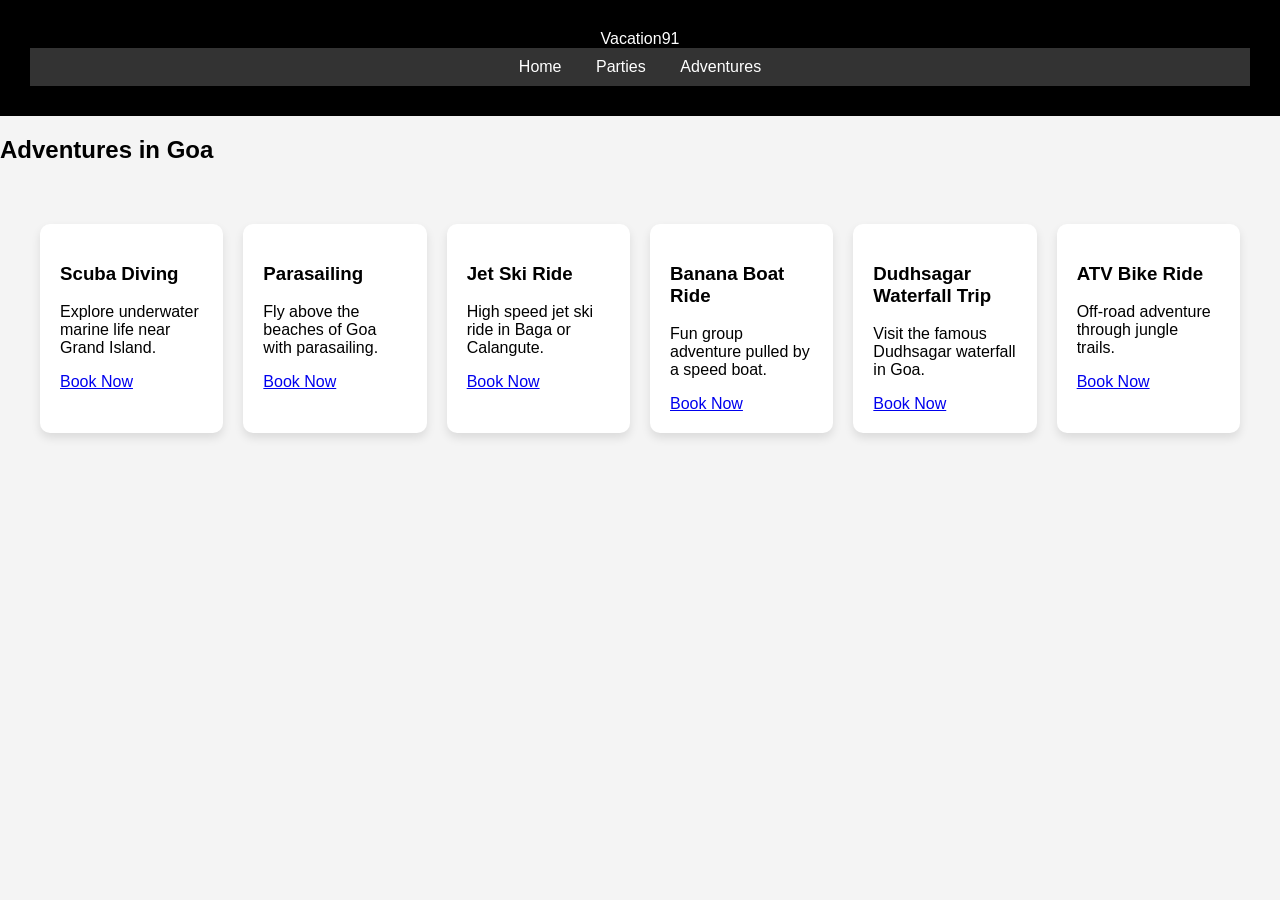
==== adventures.html @ 9f30fa67 "Create adventures.html" ====
<!DOCTYPE html>
<html>

<head>

<title>Adventures in Goa | Vacation91</title>

<meta name="viewport" content="width=device-width, initial-scale=1">

<link rel="stylesheet" href="style.css">

</head>

<body>

<header>

<div class="logo">Vacation91</div>

<nav>

<a href="index.html">Home</a>
<a href="parties.html">Parties</a>
<a href="adventures.html">Adventures</a>

</nav>

</header>

<div class="section">

<h2>Adventures in Goa</h2>

<div class="cards">

<div class="card">
<h3>Scuba Diving</h3>
<p>Explore underwater marine life near Grand Island.</p>
<a class="btn" href="https://wa.me/919511766243?text=I want to book Scuba Diving via Vacation91">Book Now</a>
</div>

<div class="card">
<h3>Parasailing</h3>
<p>Fly above the beaches of Goa with parasailing.</p>
<a class="btn" href="https://wa.me/919511766243?text=I want to book Parasailing via Vacation91">Book Now</a>
</div>

<div class="card">
<h3>Jet Ski Ride</h3>
<p>High speed jet ski ride in Baga or Calangute.</p>
<a class="btn" href="https://wa.me/919511766243?text=I want to book Jet Ski Ride via Vacation91">Book Now</a>
</div>

<div class="card">
<h3>Banana Boat Ride</h3>
<p>Fun group adventure pulled by a speed boat.</p>
<a class="btn" href="https://wa.me/919511766243?text=I want to book Banana Boat Ride via Vacation91">Book Now</a>
</div>

<div class="card">
<h3>Dudhsagar Waterfall Trip</h3>
<p>Visit the famous Dudhsagar waterfall in Goa.</p>
<a class="btn" href="https://wa.me/919511766243?text=I want to book Dudhsagar Trip via Vacation91">Book Now</a>
</div>

<div class="card">
<h3>ATV Bike Ride</h3>
<p>Off-road adventure through jungle trails.</p>
<a class="btn" href="https://wa.me/919511766243?text=I want to book ATV Ride via Vacation91">Book Now</a>
</div>

</div>

</div>

</body>

</html>
---- style.css ----
body{
font-family: Arial;
margin:0;
background:#f4f4f4;
}

header{
background:#000;
color:white;
text-align:center;
padding:30px;
}

nav{
background:#333;
text-align:center;
padding:10px;
}

nav a{
color:white;
margin:15px;
text-decoration:none;
}

.hero{
text-align:center;
padding:80px;
background:#ffcc00;
}

.hero button{
padding:12px 25px;
font-size:18px;
border:none;
background:black;
color:white;
}

.cards{
display:flex;
justify-content:center;
gap:20px;
padding:40px;
}

.card{
background:white;
padding:20px;
width:250px;
border-radius:10px;
box-shadow:0 5px 10px rgba(0,0,0,0.1);
}

footer{
background:#000;
color:white;
text-align:center;
padding:20px;
}
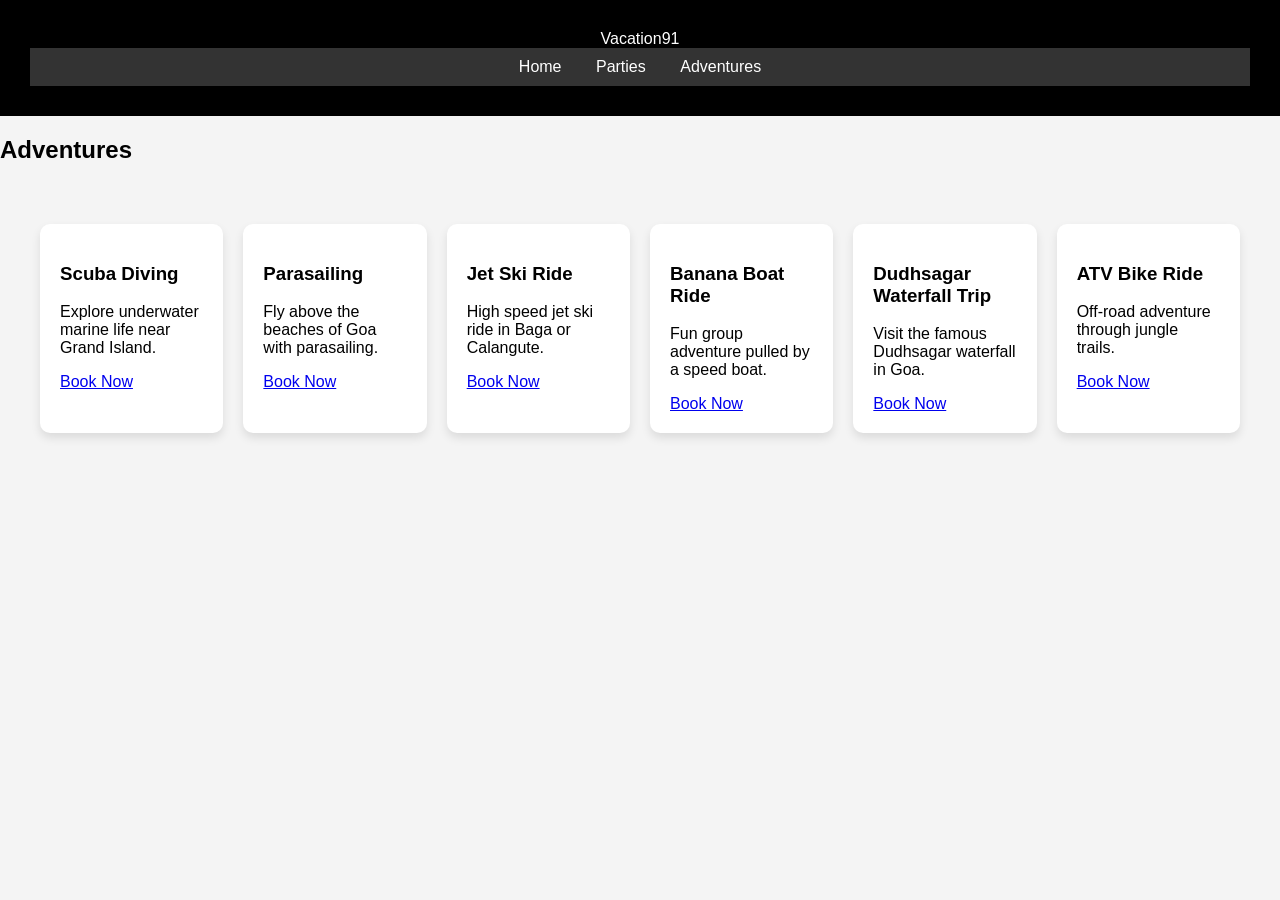
==== commit 2c0acdd5: "Update adventures.html" ====
--- a/adventures.html
+++ b/adventures.html
@@ -3,7 +3,7 @@
 
 <head>
 
-<title>Adventures in Goa | Vacation91</title>
+<title>Adventures | Vacation91</title>
 
 <meta name="viewport" content="width=device-width, initial-scale=1">
 
@@ -29,7 +29,7 @@
 
 <div class="section">
 
-<h2>Adventures in Goa</h2>
+<h2>Adventures</h2>
 
 <div class="cards">
 
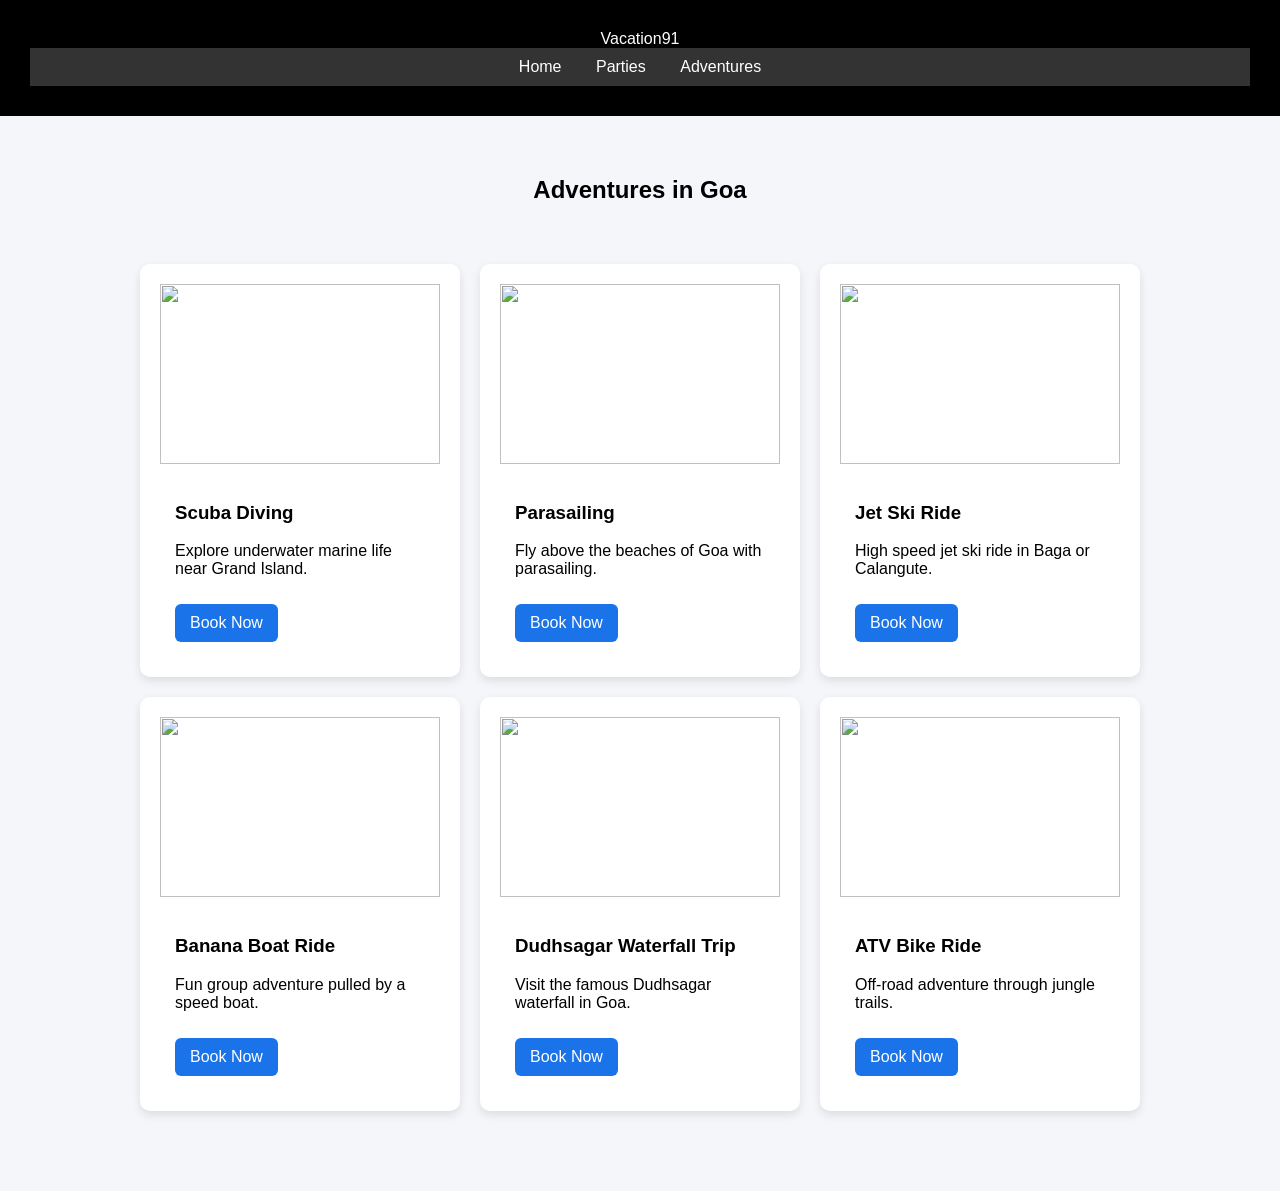
==== commit 999e9527: "Update adventures.html" ====
--- a/adventures.html
+++ b/adventures.html
@@ -3,12 +3,61 @@
 
 <head>
 
-<title>Adventures | Vacation91</title>
+<title>Adventures in Goa | Vacation91</title>
 
 <meta name="viewport" content="width=device-width, initial-scale=1">
 
 <link rel="stylesheet" href="style.css">
 
+<style>
+
+body{
+font-family:Arial;
+margin:0;
+background:#f5f6fa;
+}
+
+.section{
+padding:40px;
+}
+
+.cards{
+display:flex;
+flex-wrap:wrap;
+gap:20px;
+justify-content:center;
+}
+
+.card{
+background:white;
+width:280px;
+border-radius:10px;
+overflow:hidden;
+box-shadow:0 4px 10px rgba(0,0,0,0.1);
+}
+
+.card img{
+width:100%;
+height:180px;
+object-fit:cover;
+}
+
+.card-content{
+padding:15px;
+}
+
+.btn{
+display:inline-block;
+padding:10px 15px;
+background:#1a73e8;
+color:white;
+text-decoration:none;
+border-radius:6px;
+margin-top:10px;
+}
+
+</style>
+
 </head>
 
 <body>
@@ -18,55 +67,137 @@
 <div class="logo">Vacation91</div>
 
 <nav>
-
 <a href="index.html">Home</a>
 <a href="parties.html">Parties</a>
 <a href="adventures.html">Adventures</a>
-
 </nav>
 
 </header>
 
 <div class="section">
 
-<h2>Adventures</h2>
+<h2 style="text-align:center;">Adventures in Goa</h2>
 
 <div class="cards">
 
-<div class="card">
+<!-- Scuba Diving -->
+
+<div class="card">
+
+<img src="https://images.unsplash.com/photo-1544551763-46a013bb70d5">
+
+<div class="card-content">
+
 <h3>Scuba Diving</h3>
+
 <p>Explore underwater marine life near Grand Island.</p>
-<a class="btn" href="https://wa.me/919511766243?text=I want to book Scuba Diving via Vacation91">Book Now</a>
-</div>
-
-<div class="card">
+
+<a class="btn" href="https://wa.me/919511766243?text=I want to book Scuba Diving via Vacation91">
+Book Now
+</a>
+
+</div>
+
+</div>
+
+<!-- Parasailing -->
+
+<div class="card">
+
+<img src="https://images.unsplash.com/photo-1507525428034-b723cf961d3e">
+
+<div class="card-content">
+
 <h3>Parasailing</h3>
+
 <p>Fly above the beaches of Goa with parasailing.</p>
-<a class="btn" href="https://wa.me/919511766243?text=I want to book Parasailing via Vacation91">Book Now</a>
-</div>
-
-<div class="card">
+
+<a class="btn" href="https://wa.me/919511766243?text=I want to book Parasailing via Vacation91">
+Book Now
+</a>
+
+</div>
+
+</div>
+
+<!-- Jet Ski -->
+
+<div class="card">
+
+<img src="https://images.unsplash.com/photo-1500375592092-40eb2168fd21">
+
+<div class="card-content">
+
 <h3>Jet Ski Ride</h3>
+
 <p>High speed jet ski ride in Baga or Calangute.</p>
-<a class="btn" href="https://wa.me/919511766243?text=I want to book Jet Ski Ride via Vacation91">Book Now</a>
-</div>
-
-<div class="card">
+
+<a class="btn" href="https://wa.me/919511766243?text=I want to book Jet Ski Ride via Vacation91">
+Book Now
+</a>
+
+</div>
+
+</div>
+
+<!-- Banana Boat -->
+
+<div class="card">
+
+<img src="https://images.unsplash.com/photo-1526772662000-3f88f10405ff">
+
+<div class="card-content">
+
 <h3>Banana Boat Ride</h3>
+
 <p>Fun group adventure pulled by a speed boat.</p>
-<a class="btn" href="https://wa.me/919511766243?text=I want to book Banana Boat Ride via Vacation91">Book Now</a>
-</div>
-
-<div class="card">
+
+<a class="btn" href="https://wa.me/919511766243?text=I want to book Banana Boat Ride via Vacation91">
+Book Now
+</a>
+
+</div>
+
+</div>
+
+<!-- Dudhsagar -->
+
+<div class="card">
+
+<img src="https://images.unsplash.com/photo-1501785888041-af3ef285b470">
+
+<div class="card-content">
+
 <h3>Dudhsagar Waterfall Trip</h3>
+
 <p>Visit the famous Dudhsagar waterfall in Goa.</p>
-<a class="btn" href="https://wa.me/919511766243?text=I want to book Dudhsagar Trip via Vacation91">Book Now</a>
-</div>
-
-<div class="card">
+
+<a class="btn" href="https://wa.me/919511766243?text=I want to book Dudhsagar Trip via Vacation91">
+Book Now
+</a>
+
+</div>
+
+</div>
+
+<!-- ATV Ride -->
+
+<div class="card">
+
+<img src="https://images.unsplash.com/photo-1520975922327-8c0c92d61b5a">
+
+<div class="card-content">
+
 <h3>ATV Bike Ride</h3>
+
 <p>Off-road adventure through jungle trails.</p>
-<a class="btn" href="https://wa.me/919511766243?text=I want to book ATV Ride via Vacation91">Book Now</a>
+
+<a class="btn" href="https://wa.me/919511766243?text=I want to book ATV Ride via Vacation91">
+Book Now
+</a>
+
+</div>
+
 </div>
 
 </div>
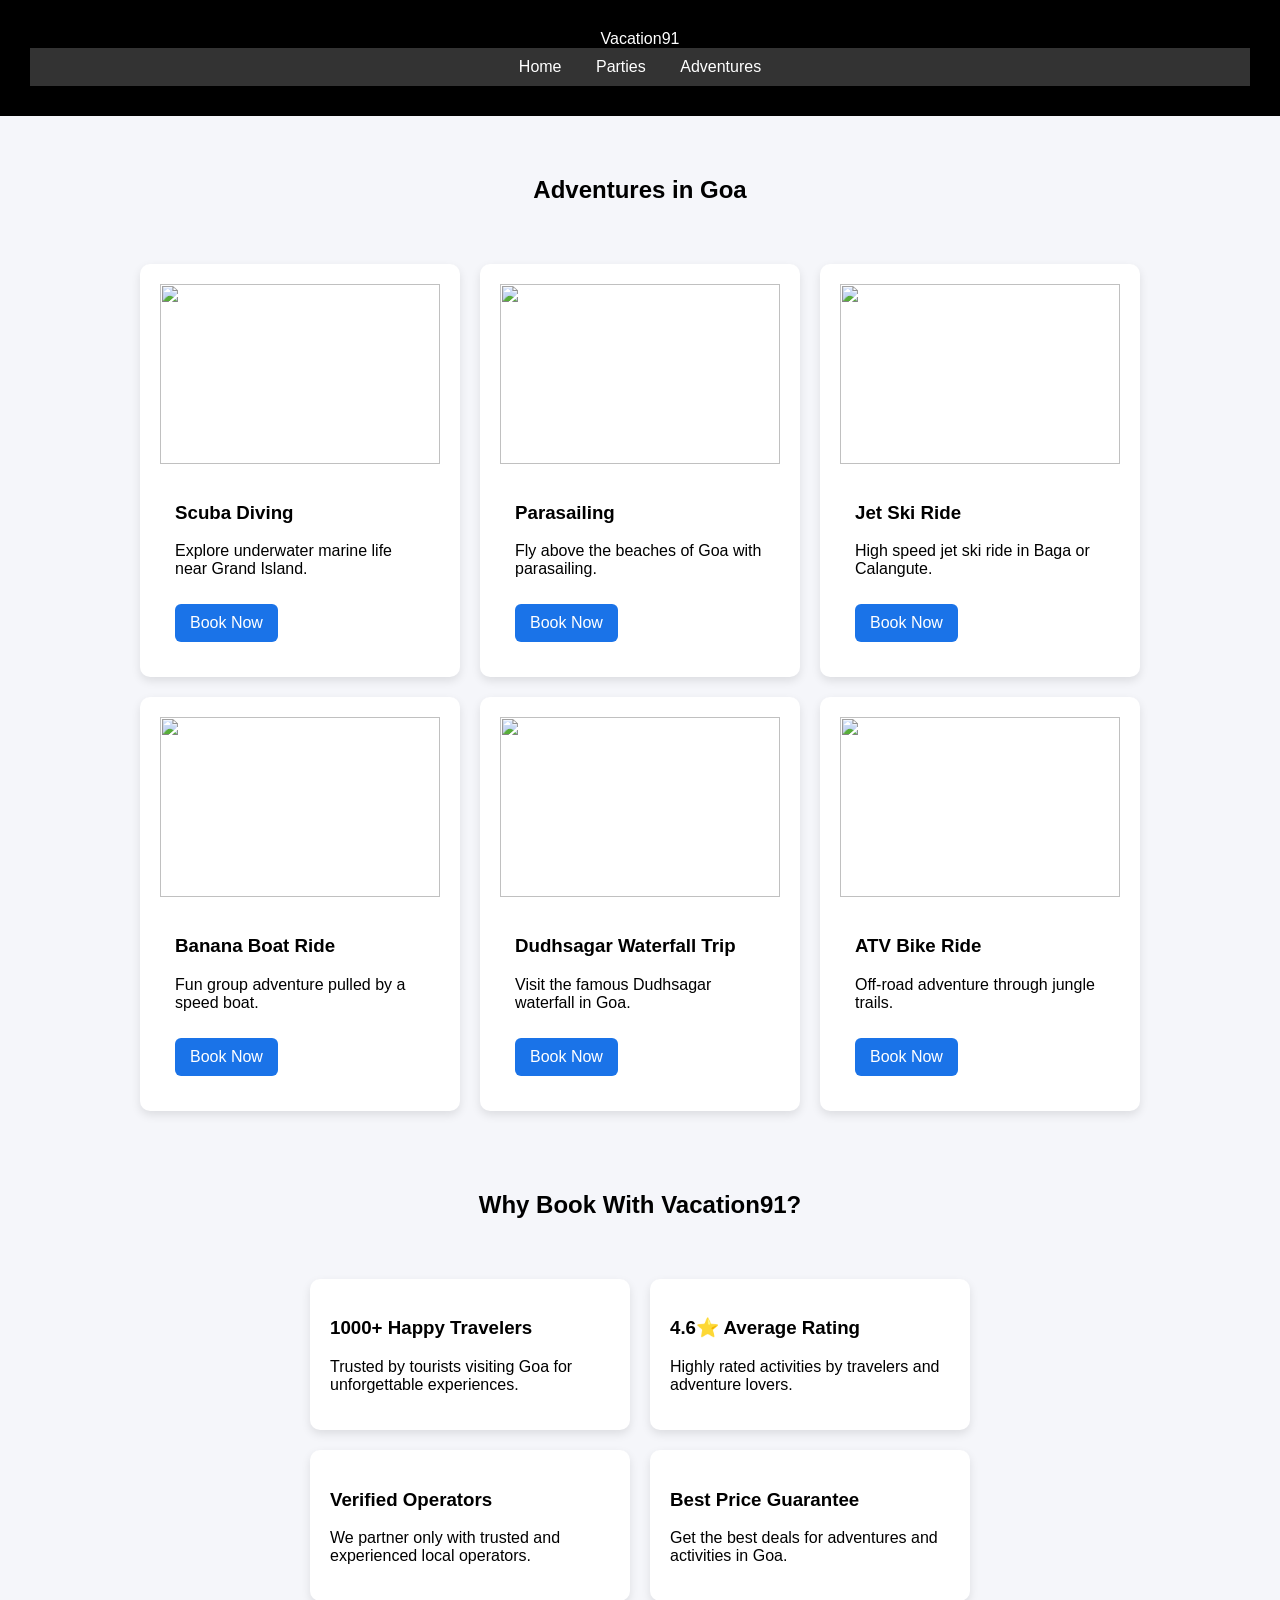
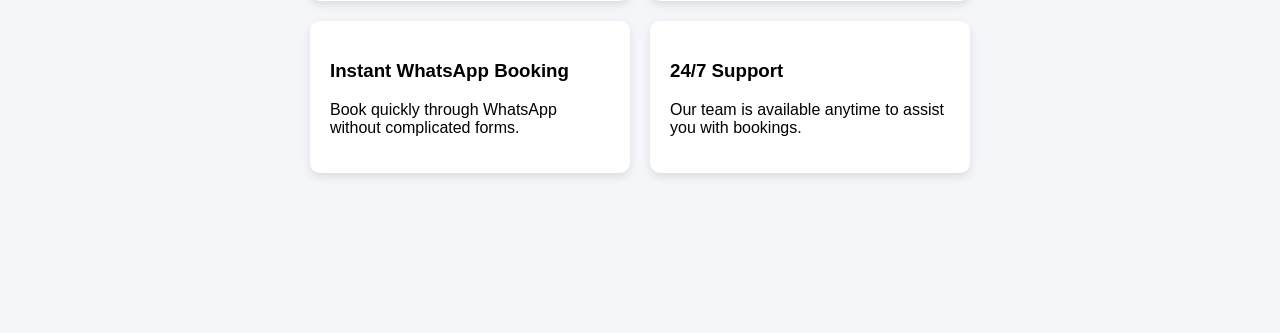
==== commit b448c841: "Update adventures.html" ====
--- a/adventures.html
+++ b/adventures.html
@@ -197,7 +197,44 @@
 </a>
 
 </div>
-
+</div>
+
+<!-- WHY BOOK WITH US -->
+
+<div class="section">
+
+<h2 style="text-align:center;">Why Book With Vacation91?</h2>
+
+<div class="cards">
+
+<div class="card">
+<h3>1000+ Happy Travelers</h3>
+<p>Trusted by tourists visiting Goa for unforgettable experiences.</p>
+</div>
+
+<div class="card">
+<h3>4.6⭐ Average Rating</h3>
+<p>Highly rated activities by travelers and adventure lovers.</p>
+</div>
+
+<div class="card">
+<h3>Verified Operators</h3>
+<p>We partner only with trusted and experienced local operators.</p>
+</div>
+
+<div class="card">
+<h3>Best Price Guarantee</h3>
+<p>Get the best deals for adventures and activities in Goa.</p>
+</div>
+
+<div class="card">
+<h3>Instant WhatsApp Booking</h3>
+<p>Book quickly through WhatsApp without complicated forms.</p>
+</div>
+
+<div class="card">
+<h3>24/7 Support</h3>
+<p>Our team is available anytime to assist you with bookings.</p>
 </div>
 
 </div>
@@ -205,5 +242,4 @@
 </div>
 
 </body>
-
 </html>
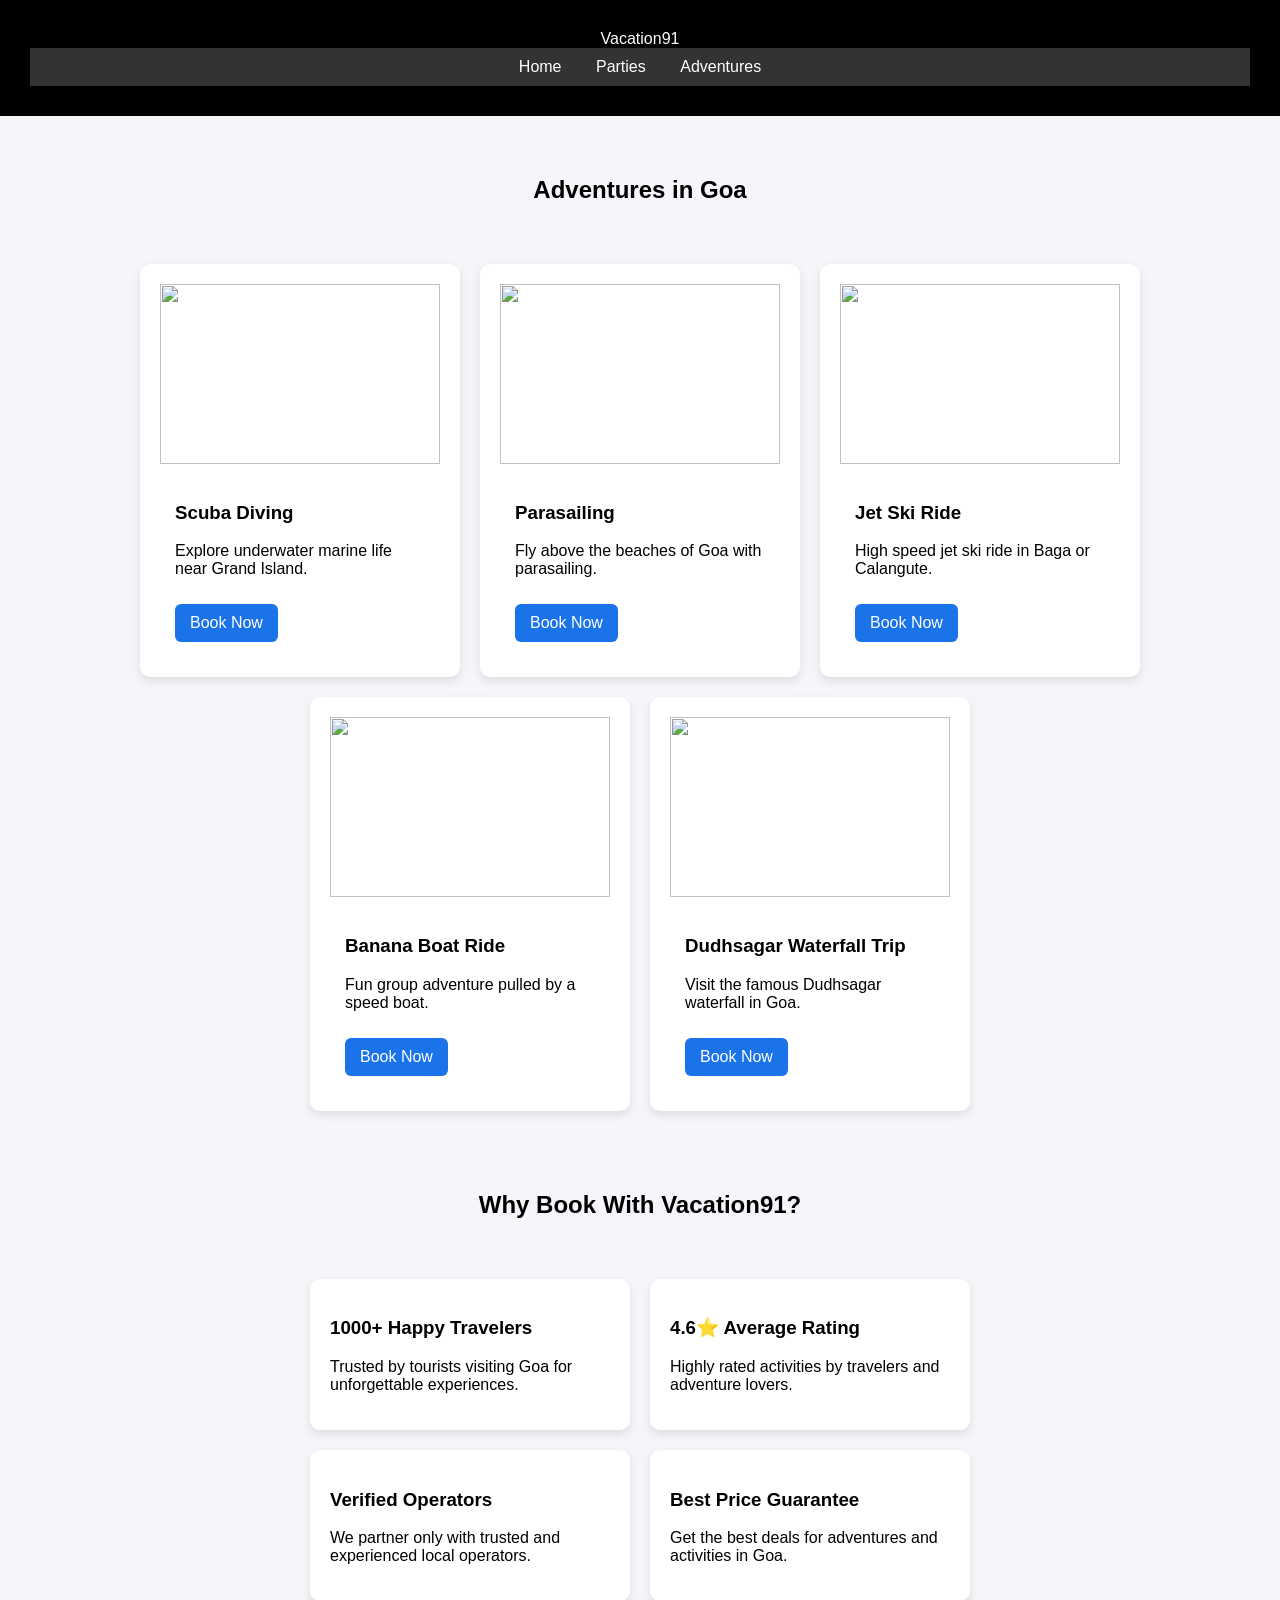
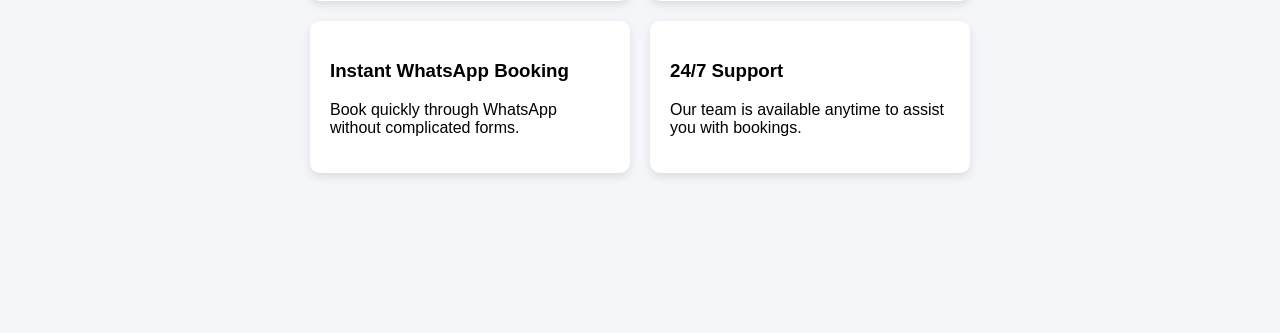
==== commit 44c3e43e: "Update adventures.html" ====
--- a/adventures.html
+++ b/adventures.html
@@ -177,26 +177,6 @@
 </a>
 
 </div>
-
-</div>
-
-<!-- ATV Ride -->
-
-<div class="card">
-
-<img src="https://images.unsplash.com/photo-1520975922327-8c0c92d61b5a">
-
-<div class="card-content">
-
-<h3>ATV Bike Ride</h3>
-
-<p>Off-road adventure through jungle trails.</p>
-
-<a class="btn" href="https://wa.me/919511766243?text=I want to book ATV Ride via Vacation91">
-Book Now
-</a>
-
-</div>
 </div>
 
 <!-- WHY BOOK WITH US -->
